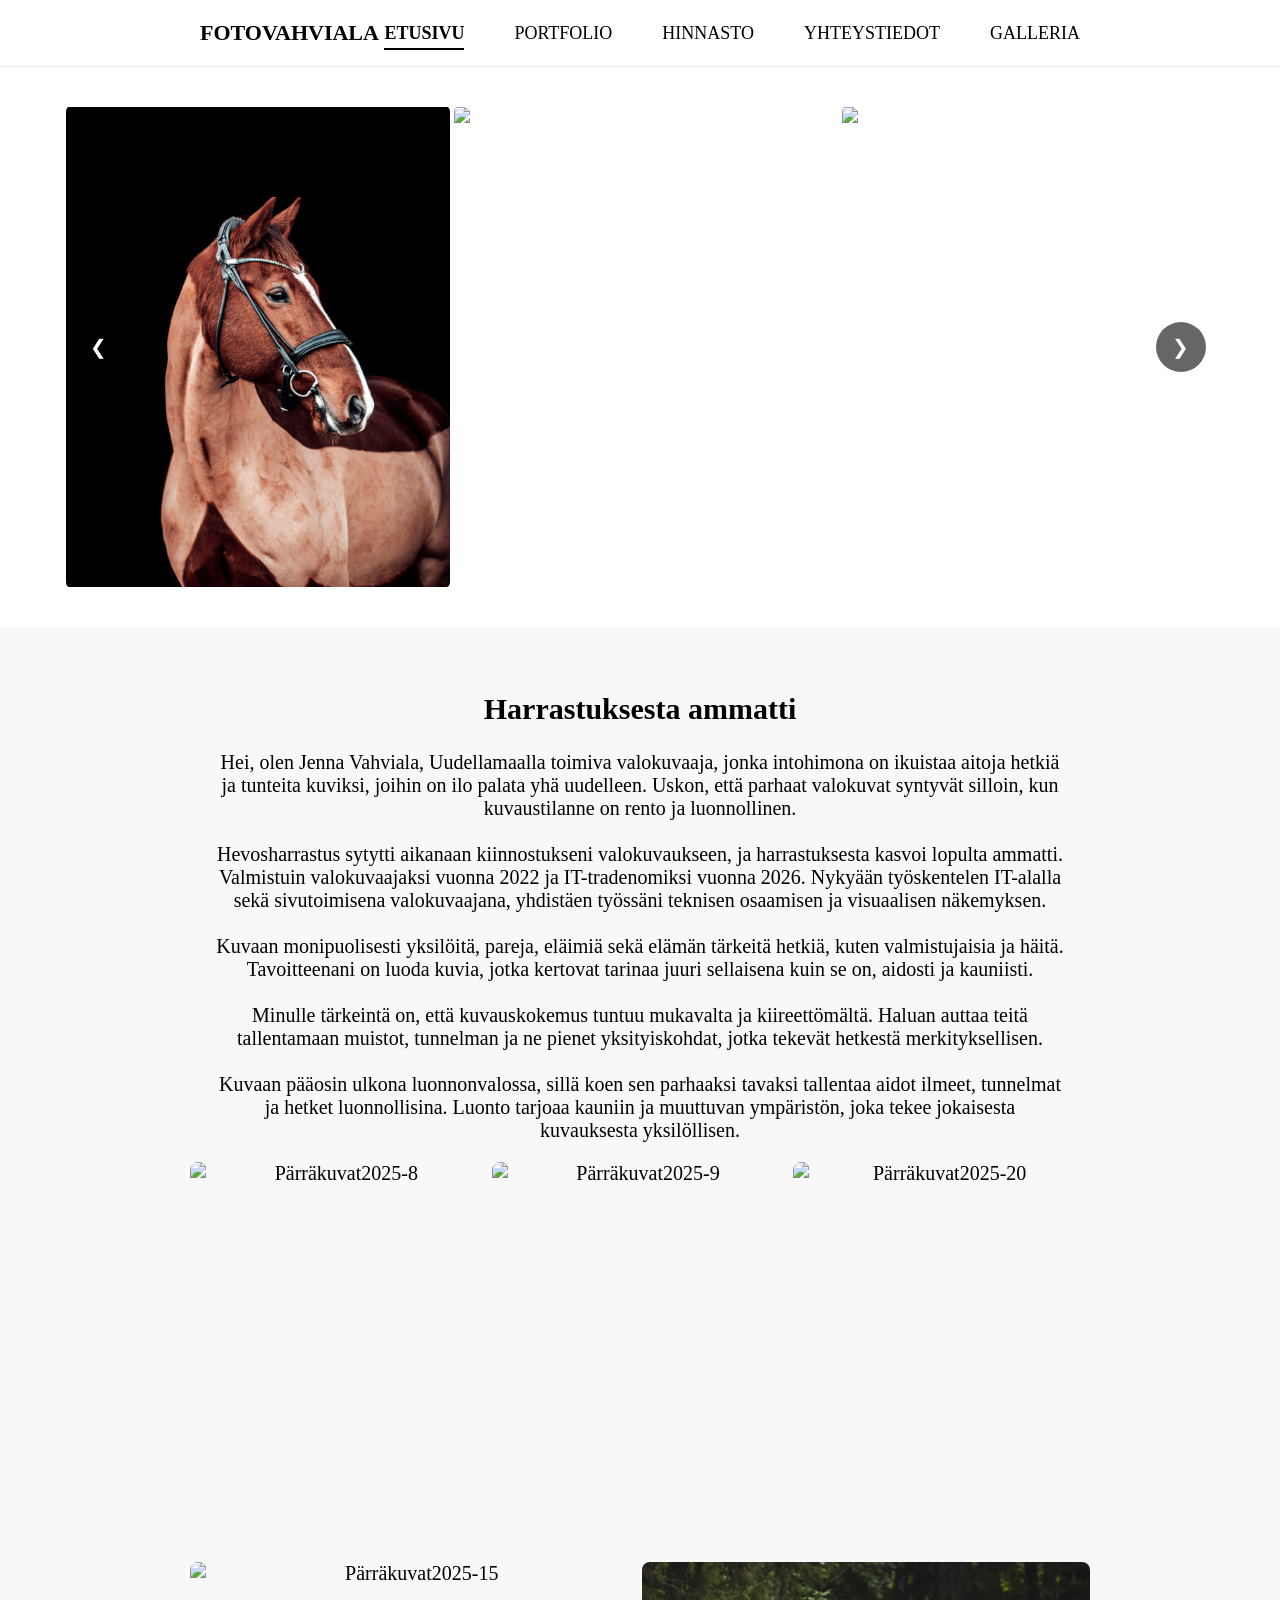
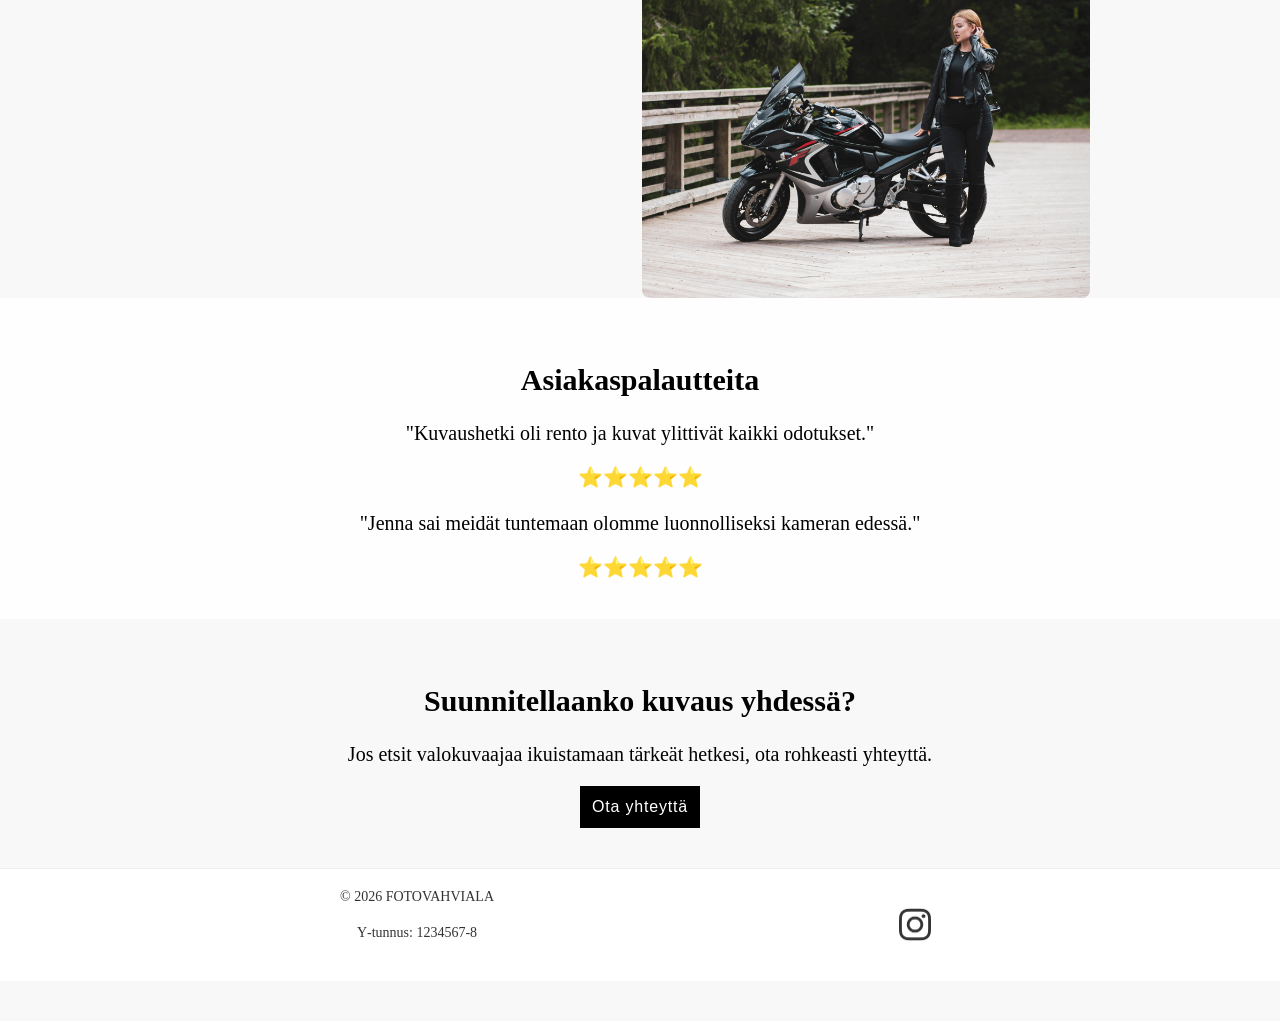
==== etusivu.html @ 7d06a33f "first commit" ====
<!DOCTYPE html>
<html lang="fi">

<head>
    <title>FOTOVAHVIALA</title>
    <meta charset="utf-8" />
    <link rel="stylesheet" href="tyylit.css" />
</head>

<script src="frontend.js" defer></script>


<body>

    <nav class="navi">
        <div class="logo">FOTOVAHVIALA</div>

        <ul class="menu">
            <li><a href="etusivu.html" class="active">ETUSIVU</a></li>
            <li><a href="portfolio.html">PORTFOLIO</a></li>
            <li><a href="hinnasto.html">HINNASTO</a></li>
            <li><a href="yhteystiedot.html">YHTEYSTIEDOT</a></li>
            <li><a href="kirjautuminen.html">GALLERIA</a></li>
        </ul>
    </nav>

    <section class="carousel-section">

        <div class="carousel-container">

            <button class="prev">&#10094;</button>

            <div class="carousel-track">
                <img src="kuvat/sivukuvat/Sofia-Angelos-kihlat-12.jpg" >
                <img src="kuvat/sivukuvat/Pesto IG.jpg" >
                <img src="kuvat/sivukuvat/Halloween25_Adriana-13.jpg" >
                <img src="kuvat/sivukuvat/Ahvenanmaa26-39.jpg" >
                <img src="kuvat/sivukuvat/Iiro_Potretit.jpg" >
                <img src="kuvat/sivukuvat/Halloween23-12.jpg" >
                <img src="kuvat/sivukuvat/Linda-9-9.jpg" >
                
                
            </div>

            <button class="next">&#10095;</button>

        </div>
    </section>

    <section class="about">
        <div class="container-e">

            <h2>Harrastuksesta ammatti </h2>

            <p>
                Hei, olen Jenna Vahviala, Uudellamaalla toimiva valokuvaaja, jonka intohimona on ikuistaa
                aitoja hetkiä ja tunteita kuviksi, joihin on ilo palata yhä uudelleen.
                Uskon, että parhaat valokuvat syntyvät silloin, kun kuvaustilanne on
                rento ja luonnollinen. <br><br>

                Hevosharrastus sytytti aikanaan kiinnostukseni valokuvaukseen, ja
                harrastuksesta kasvoi lopulta ammatti. Valmistuin valokuvaajaksi vuonna
                2022 ja IT-tradenomiksi vuonna 2026. Nykyään työskentelen IT-alalla sekä
                sivutoimisena valokuvaajana, yhdistäen työssäni teknisen osaamisen ja
                visuaalisen näkemyksen. <br><br>

                Kuvaan monipuolisesti yksilöitä, pareja, eläimiä sekä elämän tärkeitä hetkiä,
                kuten valmistujaisia ja häitä. Tavoitteenani on luoda kuvia, jotka
                kertovat tarinaa juuri sellaisena kuin se on, aidosti ja kauniisti. <br><br>

                Minulle tärkeintä on, että kuvauskokemus tuntuu mukavalta ja
                kiireettömältä. Haluan auttaa teitä tallentamaan muistot,
                tunnelman ja ne pienet yksityiskohdat, jotka tekevät hetkestä
                merkityksellisen. <br><br>

                Kuvaan pääosin ulkona luonnonvalossa, sillä koen sen parhaaksi tavaksi
                tallentaa aidot ilmeet, tunnelmat ja hetket luonnollisina. Luonto tarjoaa
                kauniin ja muuttuvan ympäristön, joka tekee jokaisesta kuvauksesta yksilöllisen.
            </p>
        </div>

        <div class="etusivu-kuvat">
            <img src="kuvat/sivukuvat/IMG_4168.jpg" class="pysty" alt="Pärräkuvat2025-8">
            <img src="kuvat/sivukuvat/Kevatkuvaukset 19.5-26.jpg" class="pysty" alt="Pärräkuvat2025-9">
            <img src="kuvat/sivukuvat/Kirsikkakuvaukset26-4.jpg" class="pysty" alt="Pärräkuvat2025-20">
            <img src="kuvat/sivukuvat/Ahvenanmaa26-19.jpg" class="vaaka" alt="Pärräkuvat2025-15">
            <img src="kuvat/sivukuvat/Parrakuvat2025-13.jpg" class="vaaka" alt="Pärräkuvat2025-16">
        </div>

    <section class="reviews">
        <div class="container-e">

            <h2>Asiakaspalautteita</h2>

            <div class="review">
                <p>
                    "Kuvaushetki oli rento ja kuvat ylittivät kaikki odotukset."
                </p>
                <span>⭐⭐⭐⭐⭐</span><br><br>
            </div>

            <div class="review">
                <p>
                    "Jenna sai meidät tuntemaan olomme luonnolliseksi kameran edessä."
                </p>
                <span>⭐⭐⭐⭐⭐</span>
            </div>

        </div>
    </section>

    <section class="contact">
        <div class="container-e">

            <h2>Suunnitellaanko kuvaus yhdessä?</h2>

            <p>
                Jos etsit valokuvaajaa ikuistamaan tärkeät hetkesi,
                ota rohkeasti yhteyttä.
            </p>

            <button onclick="window.location.href='yhteystiedot.html'">Ota yhteyttä</button>

        </div>
    </section>

    <footer class="footer">
        <div class="footer-content">

            <div class="footer-left">
                <p>© 2026 FOTOVAHVIALA</p>
                <p>Y‑tunnus: 1234567-8</p>
            </div>

            <div class="footer-right">
                <a href="https://instagram.com/fotovahviala" target="_blank" rel="noopener noreferrer" title="Instagram">
                    <img src="kuvat/sivukuvat/IG.png" class="IG"alt="Instagram-logo">
                </a>
            </div>

        </div>
    </footer>



</body>

</html>
---- tyylit.css ----
html, body {
    height: 100%;
    margin: 0;
}

body {
    min-height: 100vh;
    display: flex;
    flex-direction: column;
}

/* ALOITUSKUVA */

.hero {
  height: 100vh; /* koko näytön korkeus */
  background-image: url('kuvat/alkusivu.jpg'); 
  background-size: cover;
  background-position: center;
  background-repeat: no-repeat;
  display: flex;
  justify-content: center;
  align-items: center;
  text-align: center;
  color: white;
  position: relative;
}

.hero::after {
  content: "";
  position: absolute;
  inset: 0;
  background: rgba(0,0,0,0.35); /* tummennus */
}

.hero-content {
  position: relative;
  z-index: 2;
}

.sivulle-nappi {
  display: inline-block;
  margin-top: 20px;
  padding: 14px 28px;
  border: 2px solid #ffffff;
  color: #ffffff;
  text-decoration: none;
  font-size: 18px;
  border-radius: 6px;
  font-weight: 600;
}

/* FOOTER */

footer {
    margin-top: auto;
}

.footer {
    width: 100%;
    background: #ffffff;
    border-top: 1px solid #eee;
    padding: 20px 30px;
    box-sizing: border-box;

}

.footer-content {
    max-width: 600px;
    margin: 0 auto;
    display: flex;
    justify-content: space-between;
    align-items: center;
}

.footer-left p {
    margin: 0;
    font-size: 14px;
    color: #333;
}

.footer-right img {
    width: 50px;
    display: block;
    opacity: 0.8;
    transition: opacity 0.2s ease;
}

.footer-right img:hover {
    opacity: 1;
}

/* ETUSIVU */

/* NAVIGAATIO */

.navi {
    width: 100%;
    background: #ffffff;
    padding: 20px 200px;
    display: flex;
    justify-content: space-between; /* logo vasemmalle, linkit oikealle*/
    align-items: center;
    flex-wrap: wrap; /* estää ylivuodon */
    box-sizing: border-box; /* varmistaa ettei leveys kasva */
    border-bottom: 1px solid #eee;
}


.logo {
    font-size: 22px;
    font-weight: 700;
    color: #000;
}

.menu {
    list-style: none;
    display: flex;
    gap: 50px;
    margin: 0;
    padding: 0;
}

.menu a {
    text-decoration: none;
    color: #000;
    font-size: 18px;
    font-weight: 500;
}

.menu a:hover {
    color: #555;
}

.menu a.active {
    color: #000;
    font-weight: 700;
    border-bottom: 2px solid #000;
    padding-bottom: 5px;
}

.menu a.active:hover {
    color: #000;
}

/* KUVAKARUSELLI */
.carousel-container {
    position: relative;
    width: 90%;
    max-width: 1200px;
    margin: auto;
    overflow: hidden;
}

.carousel-track {
    display: flex;
    transition: transform 0.4s ease;
}

.carousel-track img {
    width: calc(100% / 3);
    object-fit: cover;
    padding: 0 2px;
    flex-shrink: 0;
    border-radius: 5px;
}

.prev,
.next {
    position: absolute;
    top: 50%;
    transform: translateY(-50%);
    z-index: 10;

    border: none;
    background: rgba(0, 0, 0, 0.6);
    color: white;

    width: 50px;
    height: 50px;
    border-radius: 50%;
    cursor: pointer;

    font-size: 20px;
}

.prev {
    left: 10px;
}

.next {
    right: 10px;
}

@media (max-width: 768px) {
    .carousel-track img {
        width: 50%;
    }
}

@media (max-width: 500px) {
    .carousel-track img {
        width: 100%;
    }
}

/* KUVAGALLERIA ETUSIVU */

.etusivu-kuvat {
    max-width: 900px;
    margin: auto;
    display: grid;
    grid-template-columns: repeat(6, 1fr); /* 6 saraketta*/
    gap: 5px;
}

.etusivu-kuvat img {
    width: 100%;
    height: 100%;
    object-fit: cover;
    border-radius: 8px;
    display: block;
}

.etusivu-kuvat img.pysty {
    grid-column: span 2; /* varaa kaksi saraketta */
    aspect-ratio: 3 / 4; /* pysty */
}

.etusivu-kuvat img.vaaka {
    grid-column: span 3; /* varaa kolme saraketta */
    aspect-ratio: 4 / 3; /* vaaka */
}

/* ETUSIVU TEKSTIT */
.container-e {
    width: 90%;
    max-width: 1200px;
    margin: auto;
}

section {
    padding: 40px 0;
    text-align: center;
    font-size: 20px;
}

.about {
    background: #f8f8f8;
}

.about p {
    max-width: 850px;
    margin: 0 auto 20px;
    text-align: center;
}

.reviews {
    background: #fffefe;
}

/* PORTFOLIO */

.portfolio-kuvat {
    max-width: 1400px;
    margin: 100px auto;
    display: grid;
    grid-template-columns: repeat(12, 1fr);

}

.portfolio-kuvat img {
    width: 100%;
    height: 100%;
    object-fit: cover;
    display: block;
}

/* 4 pystyä per rivi */
.portfolio-kuvat img.pysty {
    grid-column: span 3;
}

/* 3 vaakaa per rivi */
.portfolio-kuvat img.vaaka {
    grid-column: span 4;
}


/* HINNASTO */

.page {
    max-width: 1200px;
    margin: 0 auto;
    padding: 4rem 1.5rem;
}

header {
    text-align: center;
    margin-bottom: 3rem;
    letter-spacing: 0.2em;
}

header h1 {
    font-size: 2.4rem;
    font-weight: 700;
}

header p {
    margin-top: 0.75rem;
    font-size: 1.25rem;
    color: var(--muted);
    letter-spacing: 0em;
}

.grid {
    display: grid;
    grid-template-columns: repeat(3, 1fr);
    gap: 2.5rem;
}

.card {
    border: 1px solid #000;
    padding: 1.5rem;
    display: flex;
    flex-direction: column;
    gap: 1rem;
}

.card img {
    width: 100%;
    aspect-ratio: 4 / 3;
    object-fit: cover;
}

.card h2 {
    font-size: 1.5rem;
    text-transform: uppercase;
    letter-spacing: 0.12em;
}

.card p {
    font-size: 1.1rem;
    color: var(--muted);
}

.price {
    margin-top: 0.5rem;
    font-size: 1.5rem;
    font-weight: 600;
}

/* YHTEYSTIEDOT */

.container {
    width: 100%;
    max-width: 700px;
    margin: 0 auto;
    padding: 4rem 1.5rem;
    box-sizing: border-box;
}

h1 {
    text-align: center;
    letter-spacing: 0.15em;
    margin-bottom: 2rem;
}

form {
    display: flex;
    flex-direction: column;
    gap: 1rem;
}

input, textarea {
    border: 1px solid #000;
    padding: 0.75rem;
    font-size: 1rem;
    background: #fff;
    color: #000;
}

input:focus, textarea:focus {
    outline: none;
    border-color: #666;
}

button {
    background: #000;
    color: #fff;
    border: none;
    padding: 0.75rem;
    font-size: 1rem;
    cursor: pointer;
    letter-spacing: 0.05em;
}

button:hover {
    background: #333;
}

.info {
    margin-top: 2rem;
    text-align: center;
    font-size: 0.95rem;
    color: #555;
}

/* ADMIN-PANEELI */

.admin-container {
    max-width: 900px;
    margin: 0 auto;
    padding: 4rem 1.5rem;
}

.admin-container h2 {
    margin-top: 3rem;
    margin-bottom: 1rem;
    font-size: 1.6rem;
    letter-spacing: 0.1em;
    text-transform: uppercase;
}

.admin-container label {
    display: block;
    margin-top: 1rem;
    font-weight: 600;
}

.admin-container input[type="text"],
.admin-container input[type="password"],
.admin-container input[type="file"] {
    width: 100%;
    border: 1px solid #000;
    padding: 0.75rem;
    font-size: 1rem;
    background: #fff;
    color: #000;
    margin-top: 0.5rem;
}

.admin-container button {
    margin-top: 1rem;
    background: #000;
    color: #fff;
    border: none;
    padding: 0.75rem 1.5rem;
    font-size: 1rem;
    cursor: pointer;
    letter-spacing: 0.05em;
    border-radius: 4px;
}

.admin-container button:hover {
    background: #333;
}

.admin-section {
    border: 1px solid #eee;
    padding: 2rem;
    margin-top: 2rem;
    border-radius: 8px;
    background: #fafafa;
}

.poisto-btn {
    background: #b30000;
    color: #fff;
    border: none;
    padding: 0.5rem 1rem;
    margin-top: 0.5rem;
    cursor: pointer;
    border-radius: 4px;
    font-size: 0.9rem;
}

.poisto-btn:hover {
    background: #e60000;
}

.admin-kuva-wrapper {
    display: flex;
    flex-direction: column;
    align-items: center;
}

.admin-kuva-wrapper img {
    width: 100%;
    border-radius: 8px;
}

.admin-kuva-wrapper button {
    margin-top: 0.5rem;
}

.asiakas-rivi {
    display: flex;
    align-items: center;
    padding: 10px;
    gap: 10px;
    border: solid 1px;
    margin-bottom: 10px;
}

.asiakas-rivi span {
    flex: 1;
}

/* GALLERIA */

.galleria {
    width: 85%;
    margin: 50px auto;
    display: grid;
    grid-template-columns: repeat(auto-fit, minmax(400px, 1fr));
    gap: 5px;
}

.galleria img {
    width: 100%;
    height: auto;
    border-radius: 8px;
    display: block;
}
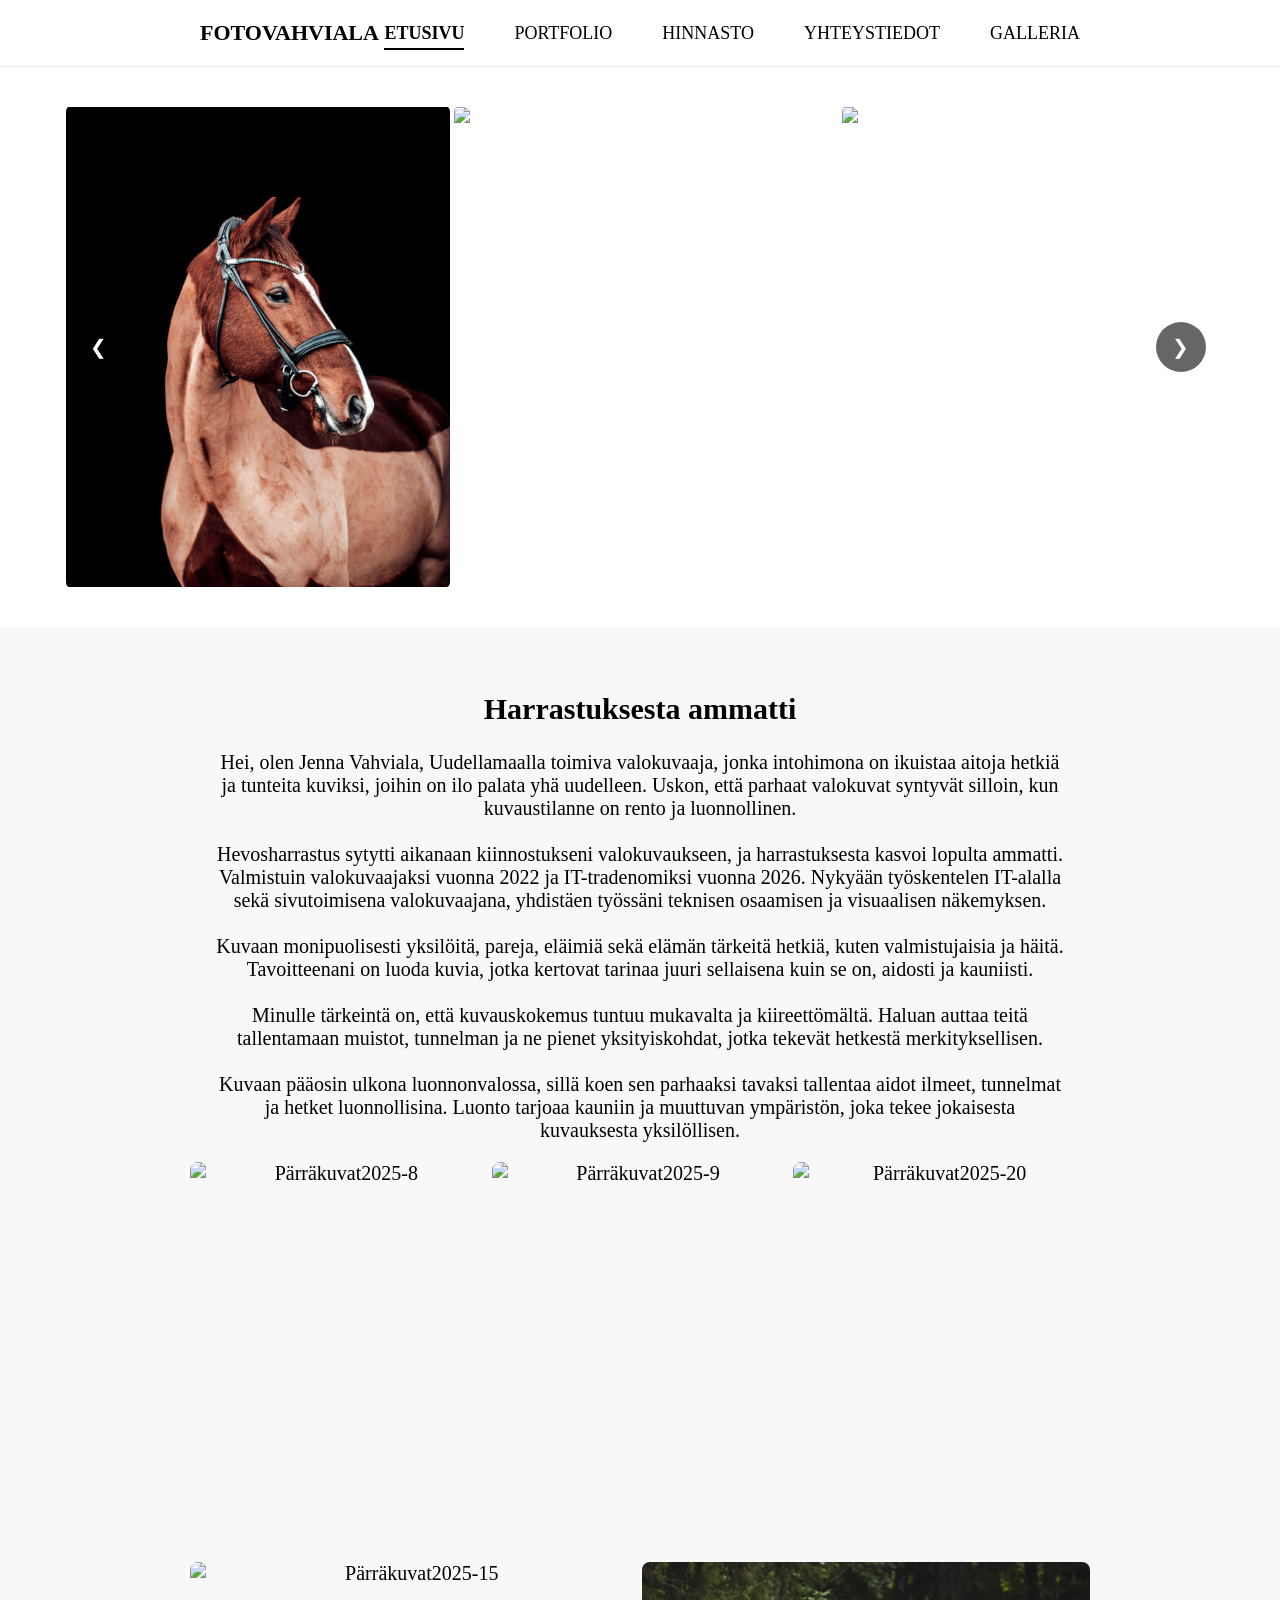
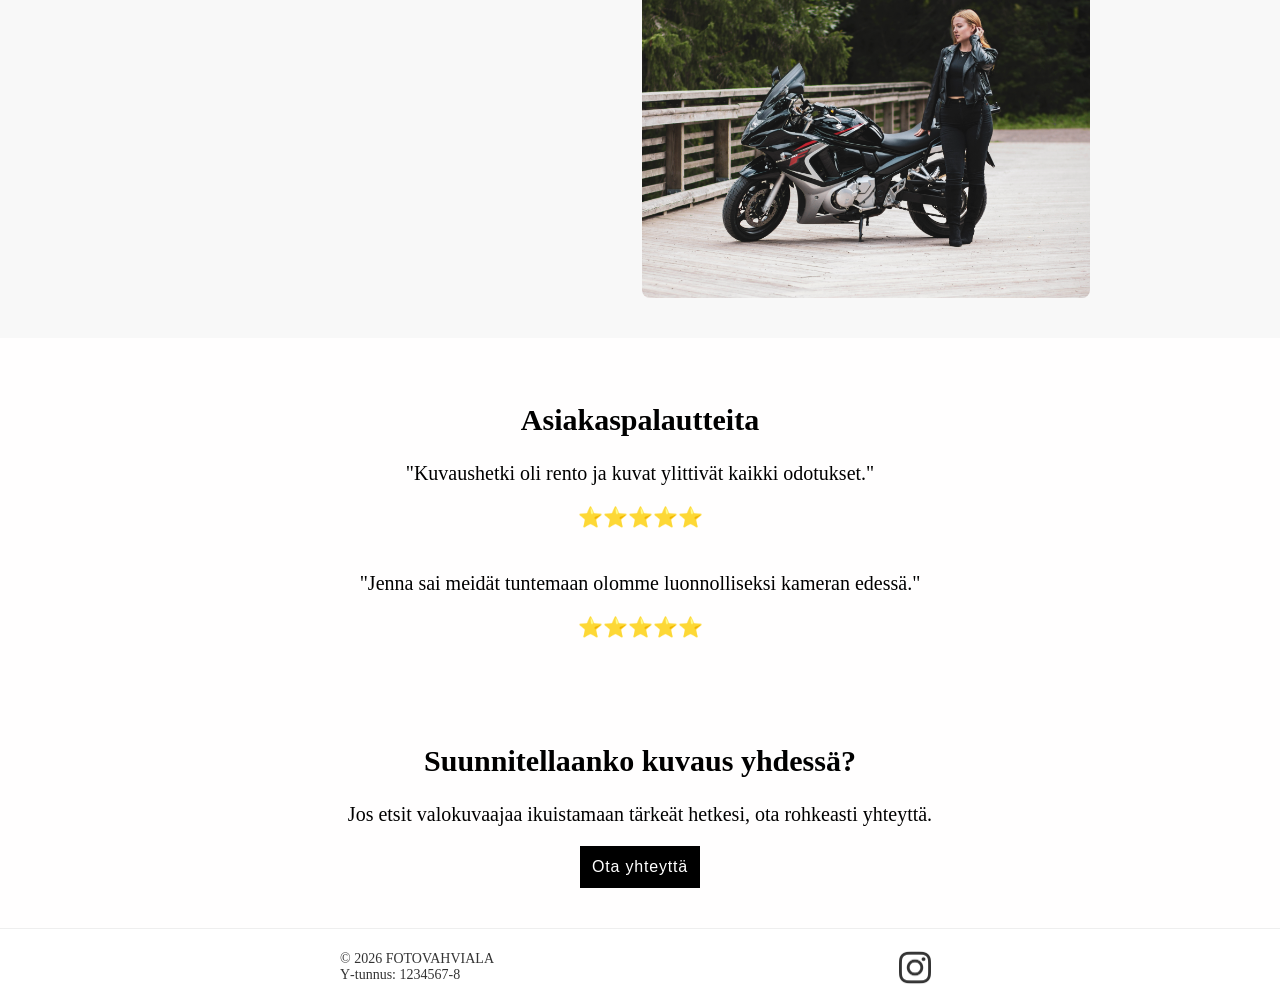
==== commit e0229f25: "sdf" ====
--- a/etusivu.html
+++ b/etusivu.html
@@ -86,6 +86,7 @@
             <img src="kuvat/sivukuvat/Ahvenanmaa26-19.jpg" class="vaaka" alt="Pärräkuvat2025-15">
             <img src="kuvat/sivukuvat/Parrakuvat2025-13.jpg" class="vaaka" alt="Pärräkuvat2025-16">
         </div>
+    </section>
 
     <section class="reviews">
         <div class="container-e">
--- a/tyylit.css
+++ b/tyylit.css
@@ -258,6 +258,10 @@
     background: #fffefe;
 }
 
+.contact {
+    background: #fffefe;
+}
+
 /* PORTFOLIO */
 
 .portfolio-kuvat {
